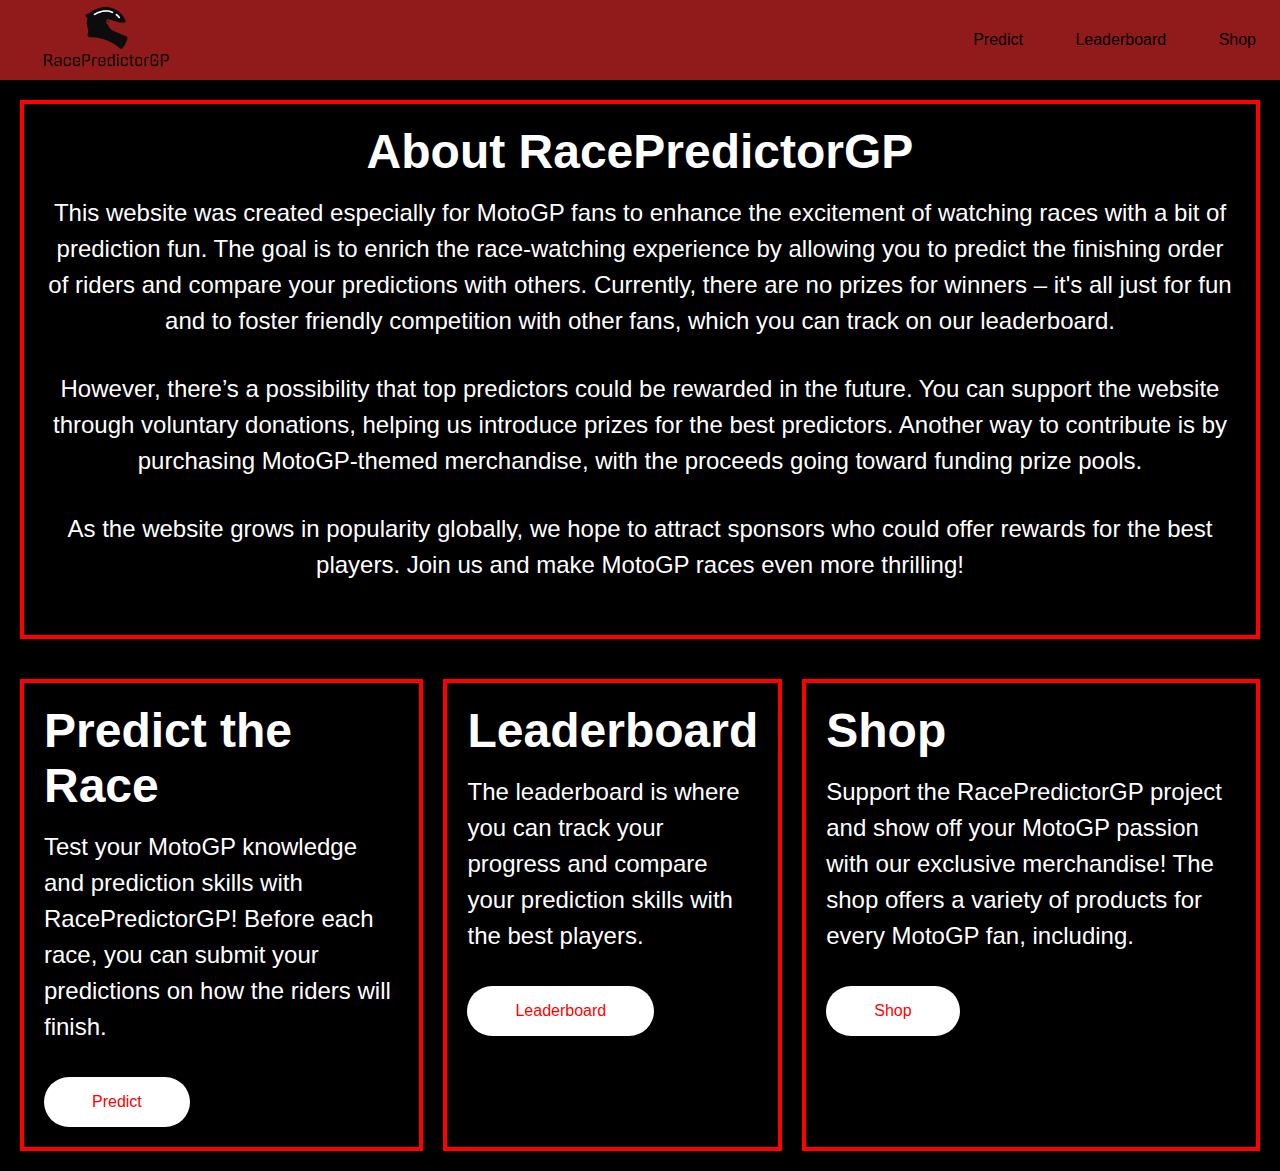
==== layouts/index.html @ 20775f44 "Added homepage structure with buttons linking to Predict, Leaderboard, and Shop pages" ====
<!DOCTYPE html>
<html lang="en">
<head>
    <meta charset="UTF-8">
    <title>RacePredictorGP</title>
    <link rel="stylesheet" href="../css/style.css">
</head>
<body>
    <nav>
        <a class="navbar-logo" href="#"><img src="../images/RacePredictorGpLogo.png" alt="RacePredictor Logo"></a>

        <div class="nav-panel">
            <a href="predict.html">Predict</a>
            <a href="leaderboard.html">Leaderboard</a>
            <a href="shop.html">Shop</a>
        </div>
    </nav>
    <div class="info">
            <h2>About RacePredictorGP</h2>
            <p>
                This website was created especially for MotoGP fans to enhance the excitement of watching races with a bit of prediction fun.
                The goal is to enrich the race-watching experience by allowing you to predict the finishing order of riders and compare your
                predictions with others. Currently, there are no prizes for winners – it's all just for fun and to foster friendly competition
                with other fans, which you can track on our leaderboard.
            </p>
            <p>
                However, there’s a possibility that top predictors could be rewarded in the future. You can support the website through voluntary
                donations, helping us introduce prizes for the best predictors. Another way to contribute is by purchasing MotoGP-themed merchandise,
                with the proceeds going toward funding prize pools.
            </p>
            <p>
                As the website grows in popularity globally, we hope to attract sponsors who could offer rewards for the best players.
                Join us and make MotoGP races even more thrilling!
            </p>
    </div>

    <div class="cards">
        <div class="predict">
            <h3>Predict the Race</h3>
            <p>Test your MotoGP knowledge and prediction skills with RacePredictorGP! Before each race, you can submit your predictions on how the riders will finish.</p>
            <button onclick="window.location.href='predict.html'">Predict</button>
        </div>

        <div class="leaderboard">
            <h3>Leaderboard</h3>
            <p>The leaderboard is where you can track your progress and compare your prediction skills with the best players.</p>
            <button onclick="window.location.href='leaderboard.html'">Leaderboard</button>
        </div>

        <div class="shop">
            <h3>Shop</h3>
            <p>Support the RacePredictorGP project and show off your MotoGP passion with our exclusive merchandise! The shop offers a variety of products for every MotoGP fan, including.</p>
            <button onclick="window.location.href='shop.html'">Shop</button>
        </div>
    </div>
</body>
</html>
---- css/style.css ----
*{
    box-sizing: border-box;
    margin: 0;
    padding: 0;
    font-family: 'Trebuchet MS', 'Lucida Sans Unicode', 'Lucida Sans', Arial,  sans-serif;
}
body{
    background-color: black;
    color: white;
}

.navbar-logo img{
    width: 160px;
    height: 80px;
}

nav{
    height: 80px;
    background-color: #911b1b;
    display: flex;
    justify-content: space-between;
    align-items: center;
}

nav a{
    text-decoration: none;
    color: black;
    padding: 0 1.5rem;
}

nav a:hover{
    color: white;
}

.info {
    margin: 20px 20px;
    padding: 20px;
    border: 4px solid red;
    color: white;
    text-align: center;
}
.info h2{
    margin-bottom: 1rem;
    font-size: 3rem;
}

.info p{
    margin-bottom: 2rem;
    font-size: 1.5rem;
    line-height: 1.5;
}

.cards {
    display: flex;
    padding: 20px;
    color: white;
    gap: 20px;
}

.card div{
    flex: 1;
    padding: 20px;
    border: 4px solid red;
    text-align: center;
}

.cards h3{
    margin-bottom: 1rem;
    font-size: 3rem;
}

.cards p{
    margin-bottom: 2rem;
    font-size: 1.5rem;
    line-height: 1.5;
}

.predict {
    border: 4px solid red;
    padding: 20px;
}

.leaderboard {
    border: 4px solid red;
    padding: 20px;
}

.shop {
    border: 4px solid red;
    padding: 20px;
}

button {
    padding: 1rem 3rem;
    font-size: 1rem;
    border: none;
    color: rgb(255, 0, 0);
    background: #ffffff;
    cursor: pointer;
    border-radius: 50px;
}
button:hover {
    background-color: red;
    color: white;
}

@media (max-width: 768px) {
    .cards {
        display: block;
    }

    .cards div{
        margin-bottom: 10px;
    }

    .info h2{
        font-size: 2rem;
    }

    .info p{
        font-size: 1.2rem;
    }
}
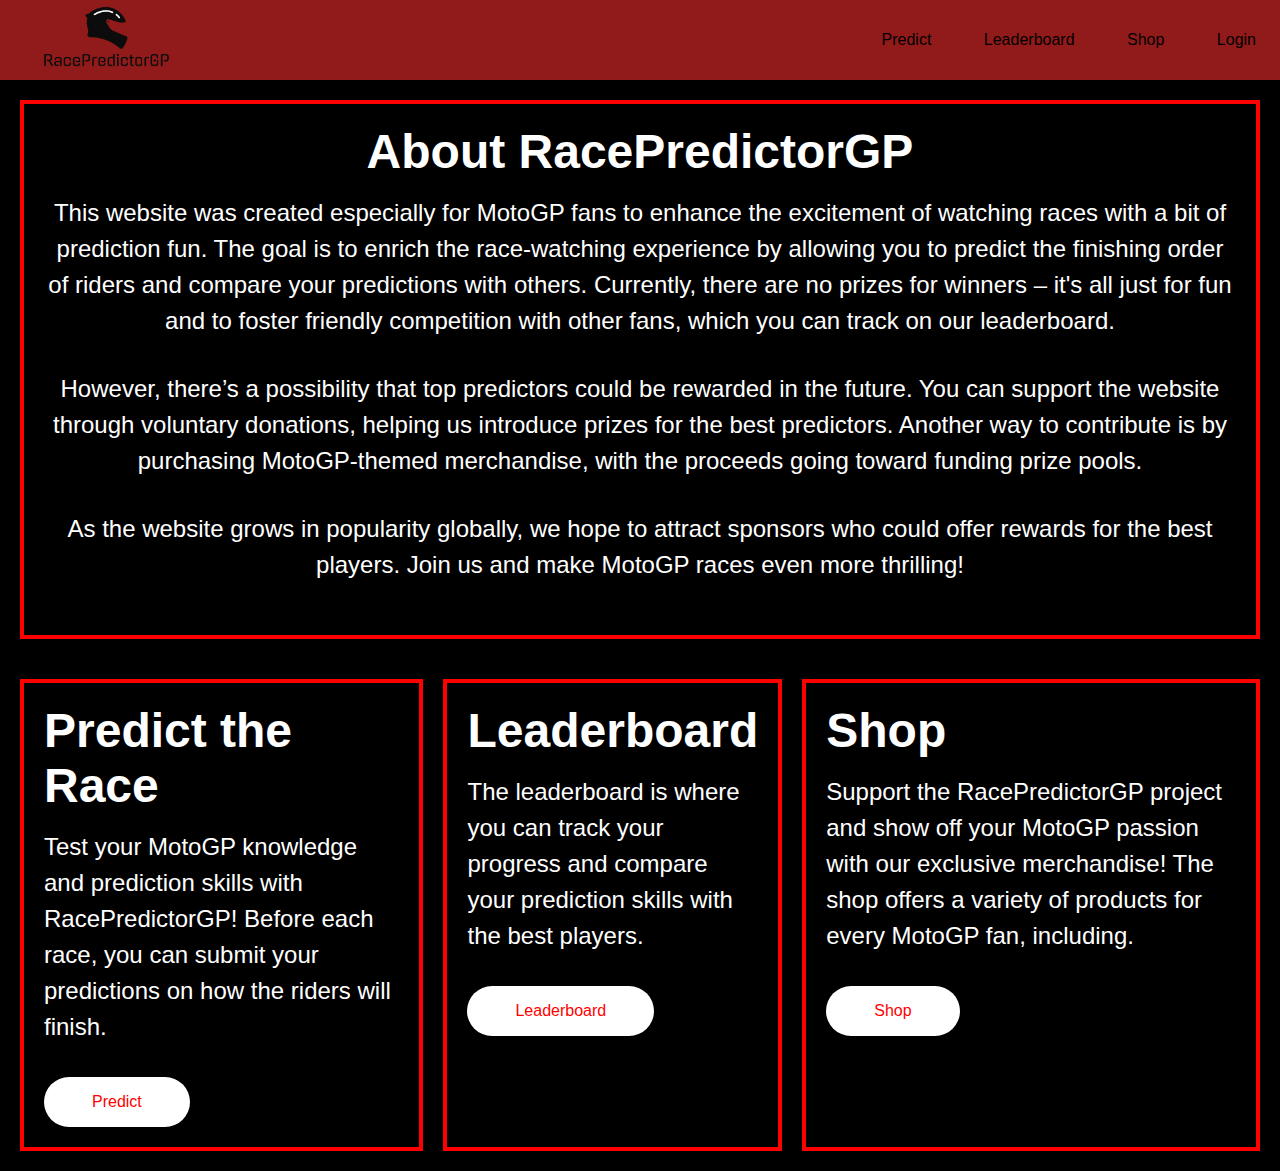
==== commit d1a202bd: "Add user registration and login functionality with PHP and MySQL" ====
--- a/layouts/index.html
+++ b/layouts/index.html
@@ -13,6 +13,7 @@
             <a href="predict.html">Predict</a>
             <a href="leaderboard.html">Leaderboard</a>
             <a href="shop.html">Shop</a>
+            <a href="login.html">Login</a>
         </div>
     </nav>
     <div class="info">
